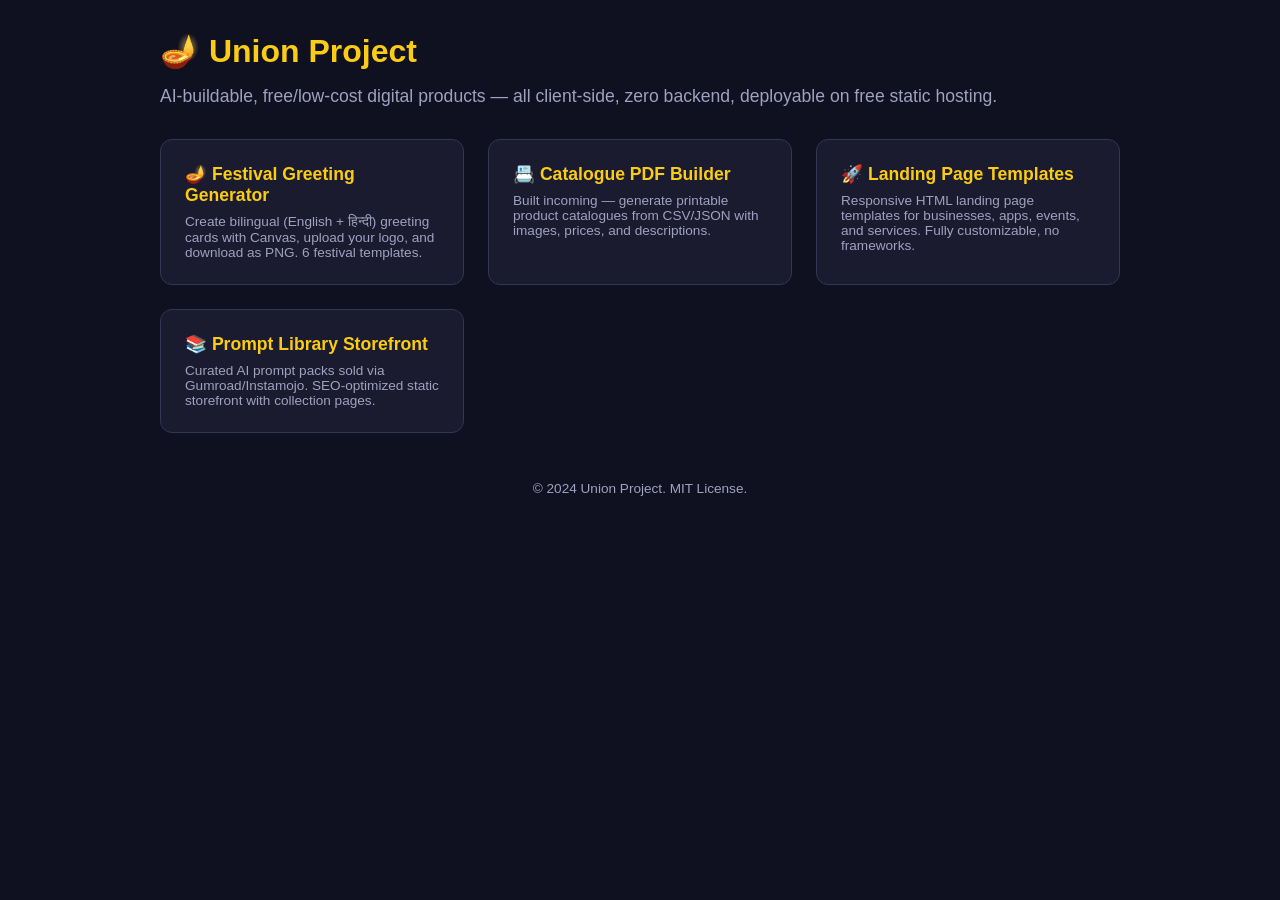
==== index.html @ d47beaf2 "feat: Initial Festival Greeting Generator with 6 templates, Hindi text, logo upload, PNG export" ====
<!DOCTYPE html>
<html lang="en">
<head>
  <meta charset="UTF-8" />
  <meta name="viewport" content="width=device-width, initial-scale=1.0"/>
  <title>Union Project — Free AI-Buildable Digital Products</title>
  <meta name="description" content="A suite of free, client-side digital products: Festival Greeting Generator, Catalogue PDF Builder, Landing Page Templates, Prompt Library Storefront." />
  <style>
    *{box-sizing:border-box;margin:0;padding:0}
    body{font-family:-apple-system,BlinkMacSystemFont,'Segoe UI',sans-serif;
         background:#0f1020;color:#e0e0e0;min-height:100vh;padding:2rem}
    .container{max-width:960px;margin:auto}
    h1{font-size:2rem;margin-bottom:1rem;color:#facc15}
    .subtitle{color:#a0a0c0;margin-bottom:2rem;font-size:1.1rem}
    .grid{display:grid;grid-template-columns:repeat(auto-fit,minmax(250px,1fr));gap:1.5rem}
    .card{background:#1a1b2e;border:1px solid #333652;border-radius:12px;padding:1.5rem;
          text-decoration:none;color:inherit;transition:all .2s}
    .card:hover{border-color:#facc15;transform:translateY(-3px);box-shadow:0 8px 24px rgba(0,0,0,.3)}
    .card h3{color:#facc15;font-size:1.1rem;margin-bottom:.5rem}
    .card p{color:#a0a0c0;font-size:.85rem}
    .footer{text-align:center;margin-top:3rem;color:#a0a0c0;font-size:.85rem}
    a{color:#facc15}
  </style>
</head>
<body>
  <div class="container">
    <h1>🪔 Union Project</h1>
    <p class="subtitle">AI-buildable, free/low-cost digital products — all client-side,
       zero backend, deployable on free static hosting.</p>
    <div class="grid">
      <a href="products/festival-greeting/index.html" class="card">
        <h3>🪔 Festival Greeting Generator</h3>
        <p>Create bilingual (English + हिन्दी) greeting cards with Canvas, upload your
           logo, and download as PNG. 6 festival templates.</p>
      </a>
      <a href="products/catalogue-builder/" class="card">
        <h3>📇 Catalogue PDF Builder</h3>
        <p>Built incoming — generate printable product catalogues from CSV/JSON with
           images, prices, and descriptions.</p>
      </a>
      <a href="products/landing-pages/" class="card">
        <h3>🚀 Landing Page Templates</h3>
        <p>Responsive HTML landing page templates for businesses, apps, events, and
           services. Fully customizable, no frameworks.</p>
      </a>
      <a href="products/prompt-library/" class="card">
        <h3>📚 Prompt Library Storefront</h3>
        <p>Curated AI prompt packs sold via Gumroad/Instamojo. SEO-optimized
           static storefront with collection pages.</p>
      </a>
    </div>
    <div class="footer">
      <p>© 2024 Union Project. MIT License.</p>
    </div>
  </div>
</body>
</html>
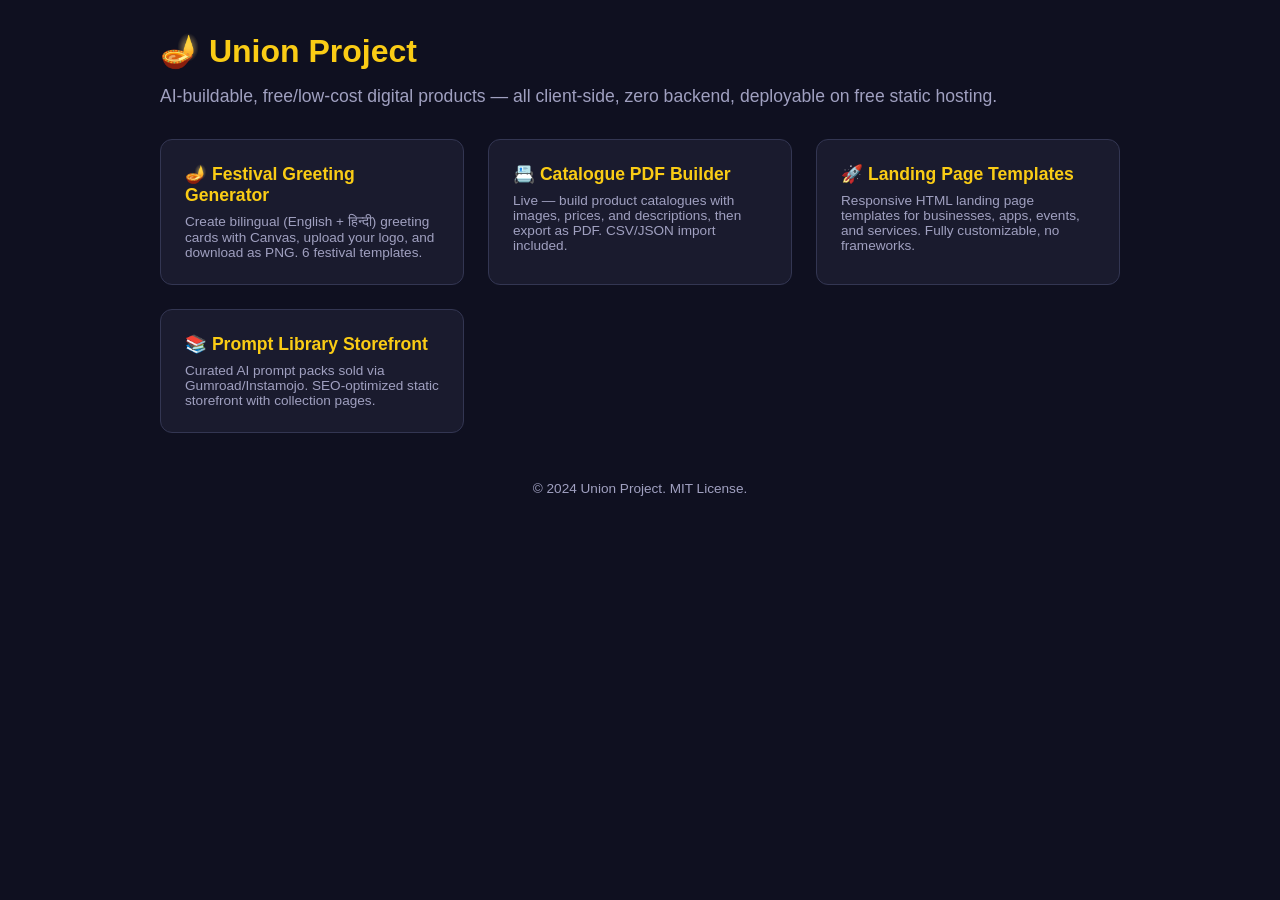
==== commit 7346bf4c: "feat: landing-pages pack + prompt-library storefront + production hardening" ====
--- a/index.html
+++ b/index.html
@@ -5,6 +5,11 @@
   <meta name="viewport" content="width=device-width, initial-scale=1.0"/>
   <title>Union Project — Free AI-Buildable Digital Products</title>
   <meta name="description" content="A suite of free, client-side digital products: Festival Greeting Generator, Catalogue PDF Builder, Landing Page Templates, Prompt Library Storefront." />
+  <meta property="og:title" content="Union Project — Free AI-Buildable Digital Products">
+  <meta property="og:description" content="Festival greeting generator, catalogue PDF builder, landing page templates, and AI prompt packs. All client-side, hosted free.">
+  <meta property="og:type" content="website">
+  <meta property="og:url" content="https://paramjaiswal.github.io/union-project/">
+  <meta name="twitter:card" content="summary">
   <style>
     *{box-sizing:border-box;margin:0;padding:0}
     body{font-family:-apple-system,BlinkMacSystemFont,'Segoe UI',sans-serif;
@@ -28,15 +33,15 @@
     <p class="subtitle">AI-buildable, free/low-cost digital products — all client-side,
        zero backend, deployable on free static hosting.</p>
     <div class="grid">
-      <a href="products/festival-greeting/index.html" class="card">
+      <a href="products/festival-greeting/" class="card">
         <h3>🪔 Festival Greeting Generator</h3>
         <p>Create bilingual (English + हिन्दी) greeting cards with Canvas, upload your
            logo, and download as PNG. 6 festival templates.</p>
       </a>
       <a href="products/catalogue-builder/" class="card">
         <h3>📇 Catalogue PDF Builder</h3>
-        <p>Built incoming — generate printable product catalogues from CSV/JSON with
-           images, prices, and descriptions.</p>
+        <p>Live — build product catalogues with images, prices, and descriptions,
+           then export as PDF. CSV/JSON import included.</p>
       </a>
       <a href="products/landing-pages/" class="card">
         <h3>🚀 Landing Page Templates</h3>
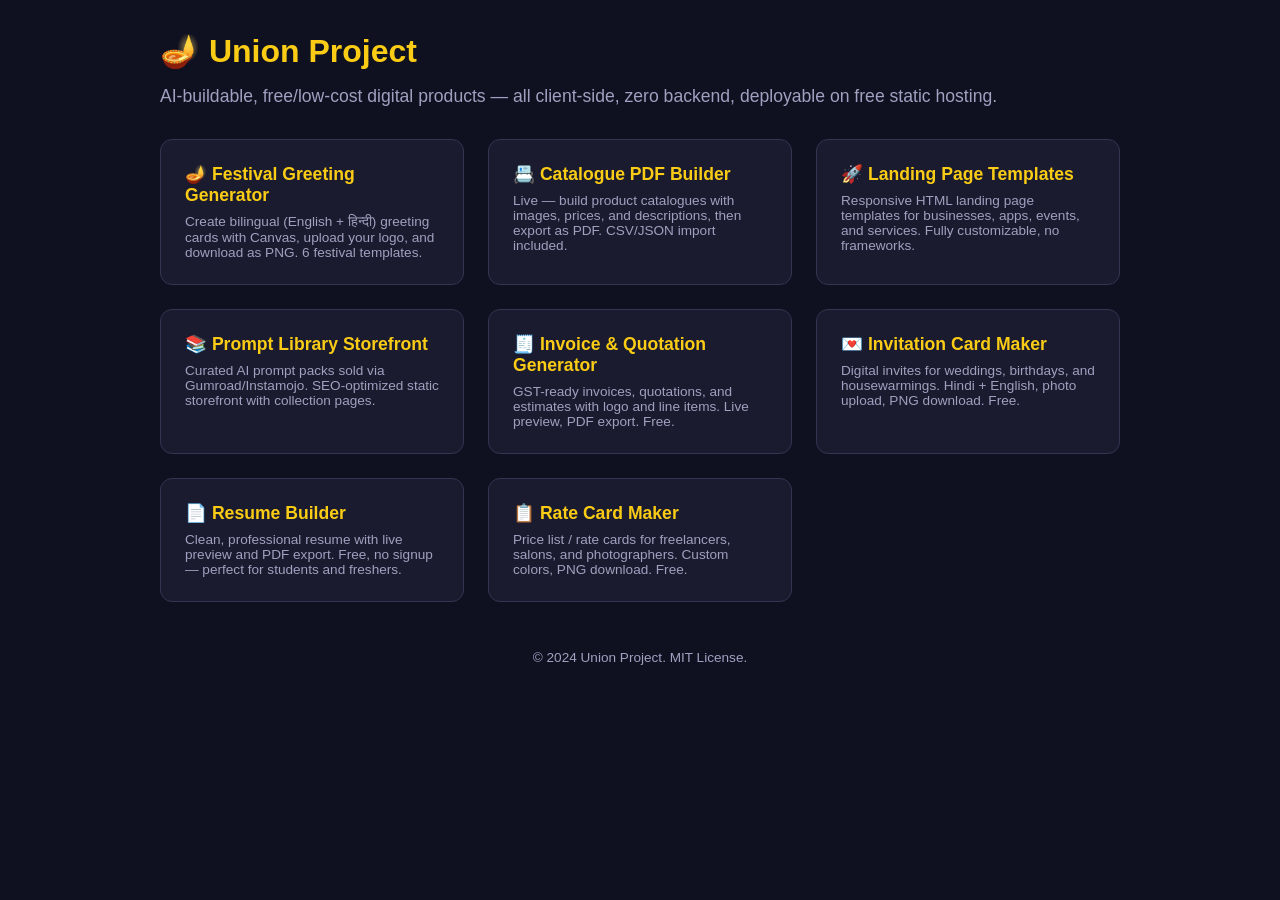
==== commit 2c33ccbc: "feat: 4 new products — invoice generator, invitation maker, resume builder, rate card maker" ====
--- a/index.html
+++ b/index.html
@@ -53,6 +53,26 @@
         <p>Curated AI prompt packs sold via Gumroad/Instamojo. SEO-optimized
            static storefront with collection pages.</p>
       </a>
+      <a href="products/invoice-generator/" class="card">
+        <h3>🧾 Invoice & Quotation Generator</h3>
+        <p>GST-ready invoices, quotations, and estimates with logo and line
+           items. Live preview, PDF export. Free.</p>
+      </a>
+      <a href="products/invitation-maker/" class="card">
+        <h3>💌 Invitation Card Maker</h3>
+        <p>Digital invites for weddings, birthdays, and housewarmings. Hindi +
+           English, photo upload, PNG download. Free.</p>
+      </a>
+      <a href="products/resume-builder/" class="card">
+        <h3>📄 Resume Builder</h3>
+        <p>Clean, professional resume with live preview and PDF export. Free,
+           no signup — perfect for students and freshers.</p>
+      </a>
+      <a href="products/rate-card-maker/" class="card">
+        <h3>📋 Rate Card Maker</h3>
+        <p>Price list / rate cards for freelancers, salons, and photographers.
+           Custom colors, PNG download. Free.</p>
+      </a>
     </div>
     <div class="footer">
       <p>© 2024 Union Project. MIT License.</p>
